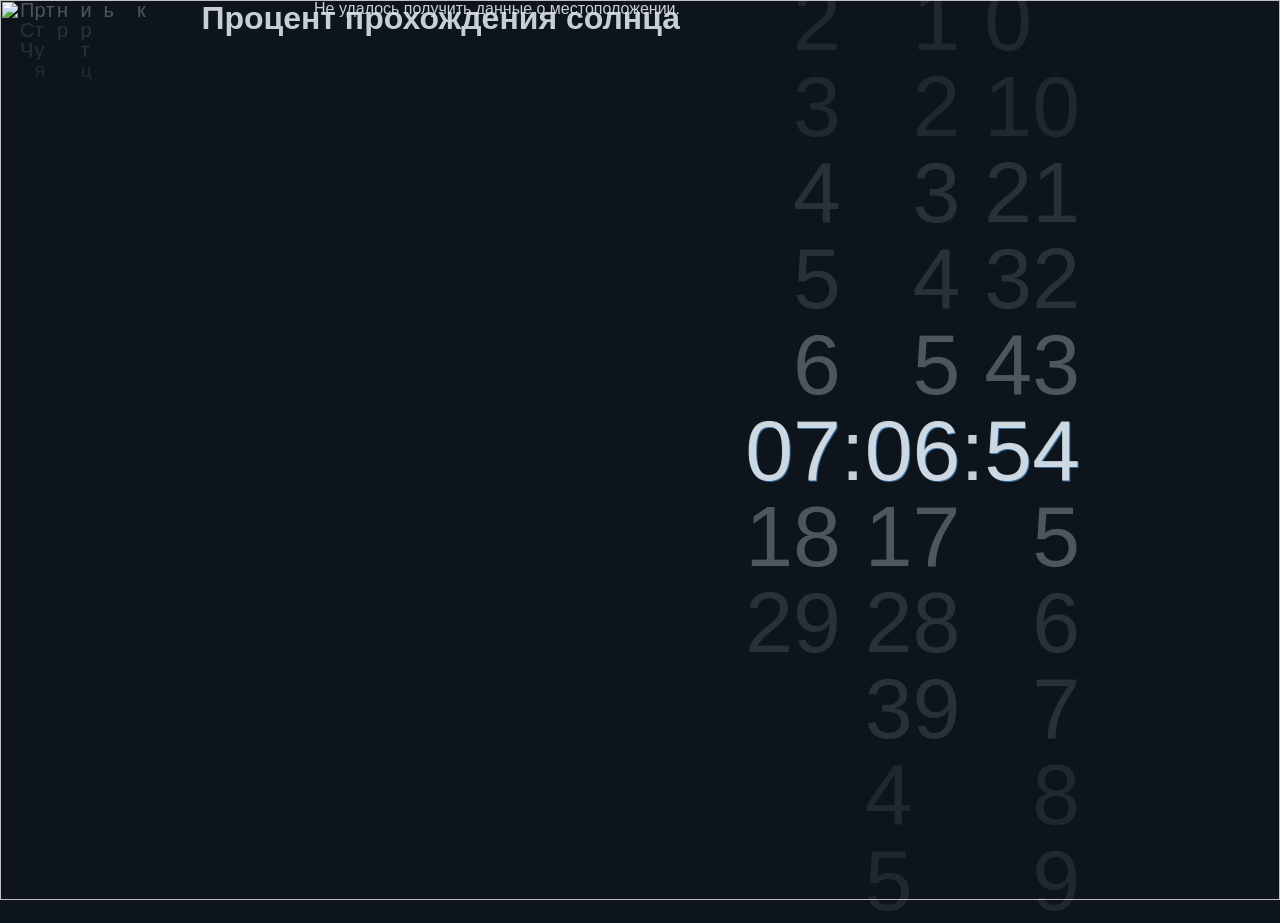
==== index.html @ 3537386c "Init MVP" ====
<!DOCTYPE html>
<html lang="ru">
    <head>
        <meta charset="UTF-8" />
        <meta name="viewport" content="width=device-width, initial-scale=1.0" />
        <title>Зацикленное видео</title>
        <script src="./suncalc.min.js"></script>
        <style id="clock">
            @font-face {
                font-family: 'minecraft';
                src: url('./minecraft.ttf');
            }
            body {
                display: flex;
                justify-content: flex-end;
                padding-right: 20px;
                background-color: hsl(210, 30%, 8%);
                color: hsla(210, 20%, 90%, 0.89);
                font-family: 'minecraft', sans-serif;
                font-weight: 100;
            }
            #container {
                position: absolute;
                right: 200px;
                overflow: visible;
            }

            .column,
            .colon {
                height: fit-content;
                display: inline-block;
                vertical-align: top;
                font-size: 86px;
                line-height: 86px;
                z-index: 20;
                position: relative;
            }

            .column {
                user-select: none;
                transition: transform 300ms;
            }

            .colon {
                transition: transform 300ms;
                transform: translateY(calc(50vh - 43px));
            }

            .colon:after {
                content: ':';
            }

            .num {
                transition: opacity 500ms, text-shadow 100ms;
                opacity: 0.025;
            }

            .num.visible {
                opacity: 1;
                text-shadow: 1px 1px 0px hsl(210, 50%, 40%);
            }

            .num.close {
                opacity: 0.35;
            }

            .num.far {
                opacity: 0.15;
            }

            .num.distant {
                opacity: 0.1;
            }

            #dayContainer {
                position: absolute;
                left: 20px;
                top: -460px;
                overflow: visible;
            }

            .dayColumn {
                height: fit-content;
                display: inline-block;
                vertical-align: top;
                font-size: 20px;
                line-height: 20px;
                z-index: 20;
                position: relative;
                user-select: none;
                transition: transform 1500ms;
            }

            .dayLetter {
                transition: opacity 1500ms, text-shadow 300ms;
                opacity: 0.025;
            }

            .dayLetter.visible {
                opacity: 1;
                text-shadow: 1px 1px 0px hsl(210, 50%, 40%);
            }

            .dayLetter.close {
                opacity: 0.35;
            }

            .dayLetter.far {
                opacity: 0.15;
            }

            .dayLetter.distant {
                opacity: 0.1;
            }
        </style>
        <style>
            * {
                margin: 0;
                padding: 0;
                overflow: hidden;
            }
            html,
            body {
                padding-right: 300px;
                height: 100%;
                overflow: hidden;
            }
            img {
                position: absolute;
                top: 50%;
                left: 50%;
                transform: translate(-50%, -50%);
                width: 100vw;
                height: 100vh;
                object-fit: cover;
            }
            #firstImage {
                z-index: 10;
            }
            #secondImage {
                z-index: 5;
            }
            p {
                display: block;
                position: absolute;
                z-index: 15;
            }
            .hide {
                opacity: 0;
                transition: all 3s;
            }
        </style>
    </head>
    <body>
        <h1 style="position: absolute">Процент прохождения солнца</h1>
        <p id="progress">Загрузка...</p>
        <div id="container"></div>
        <div id="dayContainer"></div>

        <img src="day/0.png" id="firstImage" alt="" />
        <img src="imgs/Unknown-1.jpeg" id="secondImage" alt="" />

        <script>
            const image = document.getElementById('firstImage');
            const secondImage = document.getElementById('secondImage');

            function newImage(src = 'imgs/Unknown-1.jpeg') {
                secondImage.src = src;
                setTimeout(() => {
                    image.classList.add('hide');
                    setTimeout(() => {
                        image.classList.remove('hide');
                        image.src = src;
                    }, 3000);
                }, 2000);
            }
        </script>

        <script id="часики">
            let size = 86;
            let classList = ['visible', 'close', 'far', 'far', 'distant', 'distant'];
            let use24HourClock = true;
            const container = document.getElementById('container');

            function createClock() {
                for (let j = 0; j < 6; j++) {
                    let column = document.createElement('div');
                    column.classList.add('column');

                    let limit = j === 0 ? 3 : 10 - !(j % 2) * 4;
                    for (let i = 0; i < limit; i++) {
                        let num = document.createElement('div');
                        num.classList.add('num');
                        num.textContent = i;
                        column.appendChild(num);
                    }
                    container.appendChild(column);

                    if (j % 2 === 1 && j < 5) {
                        let colon = document.createElement('div');
                        colon.classList.add('colon');
                        container.appendChild(colon);
                    }
                }
            }

            function padClock(p, n) {
                return p + ('0' + n).slice(-2);
            }

            function getClock() {
                let d = new Date();
                return [use24HourClock ? d.getHours() : d.getHours() % 12 || 12, d.getMinutes(), d.getSeconds()].reduce(padClock, '');
            }

            function getClass(n, i2) {
                return classList.find((_, classIndex) => Math.abs(n - i2) === classIndex) || '';
            }

            function updateClock() {
                let columns = Array.from(document.getElementsByClassName('column'));
                let c = getClock();

                columns.forEach((ele, i) => {
                    let n = +c[i];
                    let offset = -n * size;
                    ele.style.transform = `translateY(calc(50vh + ${offset}px - ${size / 2}px))`;

                    Array.from(ele.children).forEach((ele2, i2) => {
                        ele2.className = 'num ' + getClass(n, i2);
                    });
                });
            }

            createClock();
            setInterval(updateClock, 200 + Math.E * 10);
        </script>

        <script id="деньНедели">
            let daySize = 20;
            let dayClassList = ['visible', 'close', 'far', 'far', 'distant', 'distant'];
            const dayContainer = document.getElementById('dayContainer');

            const daysOfWeek = ['Понедельник', 'Вторник', 'Среда', 'Четверг', 'Пятница', 'Суббота', 'Воскресенье'];
            const maxLength = Math.max(...daysOfWeek.map((d) => d.length));

            const positionMap = {};
            for (let pos = 0; pos < maxLength; pos++) {
                positionMap[pos] = new Set();
                daysOfWeek.forEach((day) => {
                    if (pos < day.length) {
                        positionMap[pos].add(day[pos]);
                    }
                });
            }

            function createDayClock() {
                for (let pos = 0; pos < maxLength; pos++) {
                    let column = document.createElement('div');
                    column.classList.add('dayColumn');
                    column.dataset.position = pos;

                    let letters = Array.from(positionMap[pos]).sort();
                    letters.forEach((letter) => {
                        let letterDiv = document.createElement('div');
                        letterDiv.classList.add('dayLetter');
                        letterDiv.textContent = letter;
                        letterDiv.dataset.letter = letter;
                        column.appendChild(letterDiv);
                    });

                    dayContainer.appendChild(column);
                }
            }

            function getCurrentDay() {
                let d = new Date();
                let dayIndex = d.getDay();
                dayIndex = dayIndex === 0 ? 6 : dayIndex - 1;
                return daysOfWeek[dayIndex];
            }

            function getDayClass(letter, targetLetter, index, targetIndex) {
                if (letter === targetLetter && index === targetIndex) {
                    return dayClassList[0];
                }
                let distance = Math.abs(index - targetIndex);
                return dayClassList[distance] || '';
            }

            function updateDayClock() {
                let columns = Array.from(document.getElementsByClassName('dayColumn'));
                let currentDay = getCurrentDay();

                columns.forEach((column, pos) => {
                    if (pos >= currentDay.length) {
                        column.style.transform = `translateY(calc(50vh - ${daySize / 2}px))`;
                        Array.from(column.children).forEach((letterDiv) => {
                            letterDiv.className = 'dayLetter';
                        });
                        return;
                    }

                    let targetLetter = currentDay[pos];
                    let letters = Array.from(column.children);
                    let targetIndex = letters.findIndex((l) => l.dataset.letter === targetLetter);

                    if (targetIndex === -1) return;

                    let offset = -targetIndex * daySize;
                    column.style.transform = `translateY(calc(50vh + ${offset}px - ${daySize / 2}px))`;

                    letters.forEach((letterDiv, index) => {
                        letterDiv.className = 'dayLetter ' + getDayClass(letterDiv.dataset.letter, targetLetter, index, targetIndex);
                    });
                });
            }

            let lastDay = null;

            function checkAndUpdateDay() {
                let currentDay = getCurrentDay();
                if (currentDay !== lastDay) {
                    lastDay = currentDay;
                    updateDayClock();
                }
            }

            createDayClock();
            updateDayClock();
            lastDay = getCurrentDay();
            setInterval(checkAndUpdateDay, 1000);
        </script>

        <script>
            async function sunProgress() {
                const latitude = 55.7558,
                    longitude = 37.6173;

                const now = new Date();
                const times = SunCalc.getTimes(now, latitude, longitude);

                console.log(times);

                let start, end, time;

                if (now > times.sunrise && now < times.sunset) {
                    // Время после восхода и до заката: берём восход и закат текущего дня
                    start = times.sunrise;
                    end = times.sunset;
                    console.log('Время после восхода и до заката');
                    time = true;
                } else if (now > times.sunset) {
                    // Время после заката: берём закат и завтрашний рассвет
                    const nextDay = new Date(now);
                    nextDay.setDate(now.getDate() + 1); // Устанавливаем на следующий день
                    const nextSunrise = SunCalc.getTimes(nextDay, latitude, longitude).sunrise;
                    start = times.sunset;
                    end = nextSunrise;
                    console.log('Время после заката');
                    time = false;
                } else if (now < times.sunrise) {
                    // Время до восхода: берём вчерашний закат и сегодняшний восход
                    const previousDay = new Date(now);
                    previousDay.setDate(now.getDate() - 1); // Устанавливаем на предыдущий день
                    const previousSunset = SunCalc.getTimes(previousDay, latitude, longitude).sunset;
                    start = previousSunset;
                    end = times.sunrise;
                    console.log('Время до восхода');
                    time = false;
                }

                return [Math.min(100, Math.max(0, ((now - start) / (end - start)) * 100)), time];
            }

            var images = {
                night: new Array(38).fill(undefined).map((_, i, array) => ({
                    src: `night/${i}.png`,
                    index: i,
                    percentage: ((i + 1) / array.length) * 100,
                })),
                day: new Array(56).fill(undefined).map((_, i, array) => ({
                    src: `day/${i}.png`,
                    index: i,
                    percentage: ((i + 1) / array.length) * 100,
                })),
                current: null,
                currentIsDay: null,
            };

            function getNewLast(isDay, percent) {
                let i = 0;

                while (images[isDay ? 'day' : 'night'][i].percentage < percent) i++;

                return images[isDay ? 'day' : 'night'][i];
            }

            console.log(images);

            async function updateProgress() {
                try {
                    const [percent, isDay] = await sunProgress();
                    progress.innerText = percent;
                    if (percent > images.current?.percentage || images.currentIsDay !== isDay) {
                        if (images.currentIsDay !== isDay) {
                            images.currentIsDay = isDay;
                            const last = getNewLast(isDay, percent);
                            newImage(last.src);
                            images.current = last;
                            return;
                        } else {
                            const last = images[isDay ? 'day' : 'night'][images.current.index + 1];
                            newImage(last.src);
                            images.current = last;
                        }
                    }
                } catch (error) {
                    alert(error.stack);
                    document.getElementById('progress').innerText = 'Не удалось получить данные о местоположении.';
                }
            }
            updateProgress();
            setInterval(() => {
                updateProgress();
            }, 4000);
        </script>
    </body>
</html>
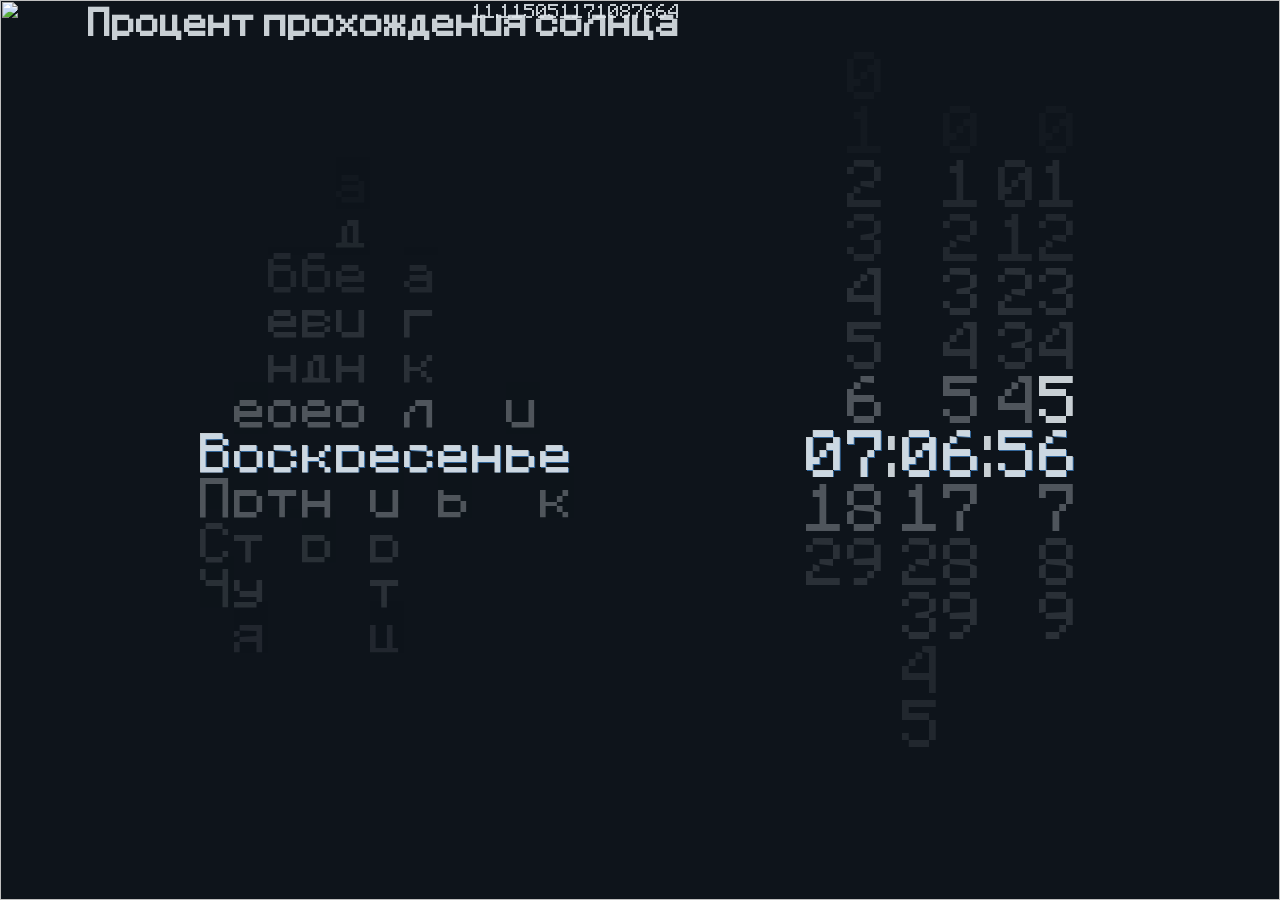
==== commit 78dec0fb: "Minor fixes. Adding jpeg" ====
--- a/index.html
+++ b/index.html
@@ -1,429 +1,469 @@
 <!DOCTYPE html>
 <html lang="ru">
-    <head>
-        <meta charset="UTF-8" />
-        <meta name="viewport" content="width=device-width, initial-scale=1.0" />
-        <title>Зацикленное видео</title>
-        <script src="./suncalc.min.js"></script>
-        <style id="clock">
-            @font-face {
-                font-family: 'minecraft';
-                src: url('./minecraft.ttf');
-            }
-            body {
-                display: flex;
-                justify-content: flex-end;
-                padding-right: 20px;
-                background-color: hsl(210, 30%, 8%);
-                color: hsla(210, 20%, 90%, 0.89);
-                font-family: 'minecraft', sans-serif;
-                font-weight: 100;
-            }
-            #container {
-                position: absolute;
-                right: 200px;
-                overflow: visible;
-            }
-
-            .column,
-            .colon {
-                height: fit-content;
-                display: inline-block;
-                vertical-align: top;
-                font-size: 86px;
-                line-height: 86px;
-                z-index: 20;
-                position: relative;
-            }
-
-            .column {
-                user-select: none;
-                transition: transform 300ms;
-            }
-
-            .colon {
-                transition: transform 300ms;
-                transform: translateY(calc(50vh - 43px));
-            }
-
-            .colon:after {
-                content: ':';
-            }
-
-            .num {
-                transition: opacity 500ms, text-shadow 100ms;
-                opacity: 0.025;
-            }
-
-            .num.visible {
-                opacity: 1;
-                text-shadow: 1px 1px 0px hsl(210, 50%, 40%);
-            }
-
-            .num.close {
-                opacity: 0.35;
-            }
-
-            .num.far {
-                opacity: 0.15;
-            }
-
-            .num.distant {
-                opacity: 0.1;
-            }
-
-            #dayContainer {
-                position: absolute;
-                left: 20px;
-                top: -460px;
-                overflow: visible;
-            }
-
-            .dayColumn {
-                height: fit-content;
-                display: inline-block;
-                vertical-align: top;
-                font-size: 20px;
-                line-height: 20px;
-                z-index: 20;
-                position: relative;
-                user-select: none;
-                transition: transform 1500ms;
-            }
-
-            .dayLetter {
-                transition: opacity 1500ms, text-shadow 300ms;
-                opacity: 0.025;
-            }
-
-            .dayLetter.visible {
-                opacity: 1;
-                text-shadow: 1px 1px 0px hsl(210, 50%, 40%);
-            }
-
-            .dayLetter.close {
-                opacity: 0.35;
-            }
-
-            .dayLetter.far {
-                opacity: 0.15;
-            }
-
-            .dayLetter.distant {
-                opacity: 0.1;
-            }
-        </style>
-        <style>
-            * {
-                margin: 0;
-                padding: 0;
-                overflow: hidden;
-            }
-            html,
-            body {
-                padding-right: 300px;
-                height: 100%;
-                overflow: hidden;
-            }
-            img {
-                position: absolute;
-                top: 50%;
-                left: 50%;
-                transform: translate(-50%, -50%);
-                width: 100vw;
-                height: 100vh;
-                object-fit: cover;
-            }
-            #firstImage {
-                z-index: 10;
-            }
-            #secondImage {
-                z-index: 5;
-            }
-            p {
-                display: block;
-                position: absolute;
-                z-index: 15;
-            }
-            .hide {
-                opacity: 0;
-                transition: all 3s;
-            }
-        </style>
-    </head>
-    <body>
-        <h1 style="position: absolute">Процент прохождения солнца</h1>
-        <p id="progress">Загрузка...</p>
-        <div id="container"></div>
-        <div id="dayContainer"></div>
-
-        <img src="day/0.png" id="firstImage" alt="" />
-        <img src="imgs/Unknown-1.jpeg" id="secondImage" alt="" />
-
-        <script>
-            const image = document.getElementById('firstImage');
-            const secondImage = document.getElementById('secondImage');
-
-            function newImage(src = 'imgs/Unknown-1.jpeg') {
-                secondImage.src = src;
+
+<head>
+    <meta charset="UTF-8" />
+    <meta name="viewport" content="width=device-width, initial-scale=1.0" />
+    <title>Зацикленное видео</title>
+    <script src="./suncalc.min.js"></script>
+    <script src="./config.js"></script>
+
+    <style id="clock">
+        @font-face {
+            font-family: 'minecraft';
+            src: url('./minecraft1_1.ttf');
+        }
+
+        body {
+            display: flex;
+            justify-content: flex-end;
+            padding-right: 20px;
+            background-color: hsl(210, 30%, 8%);
+            color: hsla(210, 20%, 90%, 0.89);
+            font-family: 'minecraft', sans-serif;
+            font-weight: 100;
+        }
+
+        #container {
+            position: absolute;
+            right: 200px;
+            overflow: visible;
+        }
+
+        .column,
+        .colon {
+            height: fit-content;
+            display: inline-block;
+            vertical-align: top;
+            z-index: 20;
+            position: relative;
+        }
+
+        .column {
+            user-select: none;
+            transition: transform 300ms;
+        }
+
+        .colon {
+            transition: transform 300ms;
+            transform: translateY(calc(50vh - 43px));
+        }
+
+        .colon:after {
+            content: ':';
+        }
+
+        .num {
+            transition: opacity 500ms, text-shadow 100ms;
+            opacity: 0.025;
+        }
+
+        .num.visible {
+            opacity: 1;
+            text-shadow: 1px 1px 0px hsl(210, 50%, 40%);
+        }
+
+        .num.close {
+            opacity: 0.35;
+        }
+
+        .num.far {
+            opacity: 0.15;
+        }
+
+        .num.distant {
+            opacity: 0.1;
+        }
+
+        #dayContainer {
+            position: absolute;
+            left: 200px;
+            top: 0;
+            overflow: visible;
+        }
+
+        .dayColumn {
+            height: fit-content;
+            display: inline-block;
+            vertical-align: top;
+            z-index: 20;
+            position: relative;
+            user-select: none;
+            transition: transform 1500ms;
+        }
+
+        .dayLetter {
+            transition: opacity 1500ms, text-shadow 300ms;
+            opacity: 0.025;
+        }
+
+        .dayLetter.visible {
+            opacity: 1;
+            text-shadow: 1px 1px 0px hsl(210, 50%, 40%);
+        }
+
+        .dayLetter.close {
+            opacity: 0.35;
+        }
+
+        .dayLetter.far {
+            opacity: 0.15;
+        }
+
+        .dayLetter.distant {
+            opacity: 0.1;
+        }
+    </style>
+
+    <style>
+        * {
+            margin: 0;
+            padding: 0;
+            overflow: hidden;
+        }
+
+        #progress {
+            font-size: 16px;
+        }
+
+        html,
+        body {
+            padding-right: 300px;
+            height: 100%;
+            overflow: hidden;
+        }
+
+        img {
+            position: absolute;
+            top: 50%;
+            left: 50%;
+            transform: translate(-50%, -50%);
+            width: 100vw;
+            height: 100vh;
+            object-fit: cover;
+        }
+
+        #firstImage {
+            z-index: 10;
+        }
+
+        #secondImage {
+            z-index: 5;
+        }
+
+        p {
+            display: block;
+            position: absolute;
+            z-index: 15;
+        }
+
+        .hide {
+            opacity: 0;
+            transition: all 3s;
+        }
+    </style>
+</head>
+
+<body>
+    <h1 style="position: absolute">Процент прохождения солнца</h1>
+    <p id="progress">Загрузка...</p>
+    <div id="container"></div>
+    <div id="dayContainer"></div>
+
+    <img src="day/0.png" id="firstImage" alt="" />
+    <img src="" id="secondImage" alt="" />
+
+    <script>
+        const image = document.getElementById('firstImage');
+        const secondImage = document.getElementById('secondImage');
+
+        function newImage(src) {
+            if(!src) return;
+            secondImage.src = src;
+            setTimeout(() => {
+                image.classList.add('hide');
                 setTimeout(() => {
-                    image.classList.add('hide');
-                    setTimeout(() => {
-                        image.classList.remove('hide');
-                        image.src = src;
-                    }, 3000);
-                }, 2000);
-            }
-        </script>
-
-        <script id="часики">
-            let size = 86;
-            let classList = ['visible', 'close', 'far', 'far', 'distant', 'distant'];
-            let use24HourClock = true;
-            const container = document.getElementById('container');
-
-            function createClock() {
-                for (let j = 0; j < 6; j++) {
-                    let column = document.createElement('div');
-                    column.classList.add('column');
-
-                    let limit = j === 0 ? 3 : 10 - !(j % 2) * 4;
-                    for (let i = 0; i < limit; i++) {
-                        let num = document.createElement('div');
-                        num.classList.add('num');
-                        num.textContent = i;
-                        column.appendChild(num);
-                    }
-                    container.appendChild(column);
-
-                    if (j % 2 === 1 && j < 5) {
-                        let colon = document.createElement('div');
-                        colon.classList.add('colon');
-                        container.appendChild(colon);
+                    image.classList.remove('hide');
+                    image.src = src;
+                }, 3000);
+            }, 2000);
+        }
+    </script>
+
+    <script id="часики">
+        let size = vh(scope * 1.2);
+        const container = document.getElementById('container');
+        container.style.fontSize = scope * 1.2 + "vh";
+        container.style.lineHeight = scope * 1.2 + "vh";
+        let classList = ['visible', 'close', 'far', 'far', 'distant', 'distant'];
+        const colons = [];
+        let use24HourClock = true;
+
+        function vh(percent) {
+            return (percent * window.innerHeight) / 100;
+        }
+
+        function createClock() {
+            for (let j = 0; j < 6; j++) {
+                let column = document.createElement('div');
+                column.classList.add('column');
+                let limit = j === 0 ? 3 : 10 - !(j % 2) * 4;
+                for (let i = 0; i < limit; i++) {
+                    let num = document.createElement('div');
+                    num.classList.add('num');
+                    num.textContent = i;
+                    column.appendChild(num);
+                }
+                container.appendChild(column);
+
+                if (j % 2 === 1 && j < 5) {
+                    let colon = document.createElement('div');
+                    colon.classList.add('colon');
+                    colon.style.transform = `translateY(calc(50vh - ${size / 2}px))`;
+                    colon.update = () => colon.style.transform = `translateY(calc(50vh - ${size / 2}px))`;
+                    colons.push(colon);
+                    container.appendChild(colon);
+                }
+            }
+        }
+
+        function padClock(p, n) {
+            return p + ('0' + n).slice(-2);
+        }
+
+        function getClock() {
+            let d = new Date();
+            return [use24HourClock ? d.getHours() : d.getHours() % 12 || 12, d.getMinutes(), d.getSeconds()].reduce(padClock, '');
+        }
+
+        function getClass(n, i2) {
+            return classList.find((_, classIndex) => Math.abs(n - i2) === classIndex) || '';
+        }
+
+        function updateClock() {
+            let columns = Array.from(document.getElementsByClassName('column'));
+            let c = getClock();
+            columns.forEach((ele, i) => {
+                let n = +c[i];
+                let offset = -n * size;
+                ele.style.transform = `translateY(calc(50vh + ${offset}px - ${size / 2}px))`;
+                Array.from(ele.children).forEach((ele2, i2) => {
+                    ele2.className = 'num ' + getClass(n, i2);
+                });
+            });
+        }
+
+        createClock();
+        updateClock()
+        setInterval(updateClock, 200 + Math.E * 10);
+    </script>
+
+    <script id="деньНедели">
+        let daySize = vh(scope);
+        let dayClassList = ['visible', 'close', 'far', 'far', 'distant', 'distant'];
+        const dayContainer = document.getElementById('dayContainer');
+        dayContainer.style.fontSize = scope + "vh";
+        dayContainer.style.lineHeight = scope + "vh";
+
+        const daysOfWeek = ['Понедельник', 'Вторник', 'Среда', 'Четверг', 'Пятница', 'Суббота', 'Воскресенье'];
+        const maxLength = Math.max(...daysOfWeek.map((d) => d.length));
+
+        const positionMap = {};
+        for (let pos = 0; pos < maxLength; pos++) {
+            positionMap[pos] = new Set();
+            daysOfWeek.forEach((day) => {
+                if (pos < day.length) {
+                    positionMap[pos].add(day[pos]);
+                }
+            });
+        }
+
+        function createDayClock() {
+            for (let pos = 0; pos < maxLength; pos++) {
+                let column = document.createElement('div');
+                column.classList.add('dayColumn');
+                column.dataset.position = pos;
+
+                let letters = Array.from(positionMap[pos]).sort();
+                letters.forEach((letter) => {
+                    let letterDiv = document.createElement('div');
+                    letterDiv.classList.add('dayLetter');
+                    letterDiv.textContent = letter;
+                    letterDiv.dataset.letter = letter;
+                    column.appendChild(letterDiv);
+                });
+
+                dayContainer.appendChild(column);
+            }
+        }
+
+        function getCurrentDay() {
+            let d = new Date();
+            let dayIndex = d.getDay();
+            dayIndex = dayIndex === 0 ? 6 : dayIndex - 1;
+            return daysOfWeek[dayIndex];
+        }
+
+        function getDayClass(letter, targetLetter, index, targetIndex) {
+            if (letter === targetLetter && index === targetIndex) {
+                return dayClassList[0];
+            }
+            let distance = Math.abs(index - targetIndex);
+            return dayClassList[distance] || '';
+        }
+
+        function updateDayClock() {
+            let columns = Array.from(document.getElementsByClassName('dayColumn'));
+            let currentDay = getCurrentDay();
+
+            columns.forEach((column, pos) => {
+                if (pos >= currentDay.length) {
+                    column.style.transform = `translateY(calc(50vh - ${daySize / 2}px))`;
+                    Array.from(column.children).forEach((letterDiv) => {
+                        letterDiv.className = 'dayLetter';
+                    });
+                    return;
+                }
+
+                let targetLetter = currentDay[pos];
+                let letters = Array.from(column.children);
+                let targetIndex = letters.findIndex((l) => l.dataset.letter === targetLetter);
+                if (targetIndex === -1) return;
+
+                let offset = -targetIndex * daySize;
+                column.style.transform = `translateY(calc(50vh + ${offset}px - ${daySize / 2}px))`;
+
+                letters.forEach((letterDiv, index) => {
+                    letterDiv.className = 'dayLetter ' + getDayClass(letterDiv.dataset.letter, targetLetter, index, targetIndex);
+                });
+            });
+        }
+
+        let lastDay = null;
+
+        window.onresize = () => {
+            size = vh(scope)
+            daySize = vh(scope);
+            colons.forEach(el => el.update());
+            updateDayClock();
+        }
+
+        function checkAndUpdateDay() {
+            let currentDay = getCurrentDay();
+            if (currentDay !== lastDay) {
+                lastDay = currentDay;
+                updateDayClock();
+            }
+        }
+
+        createDayClock();
+        updateDayClock();
+        lastDay = getCurrentDay();
+        setInterval(checkAndUpdateDay, 1000);
+    </script>
+
+    <script>
+        async function sunProgress() {
+            const now = new Date();
+            const times = SunCalc.getTimes(now, latitude, longitude);
+
+            console.log(times);
+
+            let start, end, time;
+
+            if (now > times.sunrise && now < times.sunset) {
+                start = times.sunrise;
+                end = times.sunset;
+                console.log('Время после восхода и до заката');
+                time = true;
+            } else if (now > times.sunset) {
+                const nextDay = new Date(now);
+                nextDay.setDate(now.getDate() + 1);
+                const nextSunrise = SunCalc.getTimes(nextDay, latitude, longitude).sunrise;
+                start = times.sunset;
+                end = nextSunrise;
+                console.log('Время после заката');
+                time = false;
+            } else if (now < times.sunrise) {
+                const previousDay = new Date(now);
+                previousDay.setDate(now.getDate() - 1);
+                const previousSunset = SunCalc.getTimes(previousDay, latitude, longitude).sunset;
+                start = previousSunset;
+                end = times.sunrise;
+                console.log('Время до восхода');
+                time = false;
+            }
+
+            return [Math.min(100, Math.max(0, ((now - start) / (end - start)) * 100)), time];
+        }
+
+        var images = {
+            night: new Array(38).fill(undefined).map((_, i, array) => ({
+                src: `night/${i}.png`,
+                index: i,
+                percentage: ((i + 1) / array.length) * 100,
+            })),
+            day: new Array(56).fill(undefined).map((_, i, array) => ({
+                src: `day/${i}.png`,
+                index: i,
+                percentage: ((i + 1) / array.length) * 100,
+            })),
+            current: null,
+            currentIsDay: null,
+        };
+
+        function getNewLast(isDay, percent) {
+            let i = 0;
+            while (images[isDay ? 'day' : 'night'][i].percentage < percent) i++;
+            return images[isDay ? 'day' : 'night'][i];
+        }
+
+        async function initializeImage() {
+            try {
+                const [percent, isDay] = await sunProgress();
+                
+                const initImage = getNewLast(isDay, percent);
+
+                images.current = initImage;
+                images.currentIsDay = isDay;
+
+                image.src = initImage.src;
+                
+            } catch (error) {
+                console.error("Ошибка при инициализации изображения:", error);
+                document.getElementById('progress').innerText = 'Не удалось получить данные о местоположении.';
+            }
+        }
+
+        async function updateProgress() {
+            try {
+                const [percent, isDay] = await sunProgress();
+                progress.innerText = percent;
+                if (percent > images.current?.percentage || images.currentIsDay !== isDay) {
+                    if (images.currentIsDay !== isDay) {
+                        images.currentIsDay = isDay;
+                        const last = getNewLast(isDay, percent);
+                        newImage(last.src);
+                        images.current = last;
+                        return;
+                    } else {
+                        const last = images[isDay ? 'day' : 'night'][images.current.index + 1];
+                        newImage(last.src);
+                        images.current = last;
                     }
                 }
-            }
-
-            function padClock(p, n) {
-                return p + ('0' + n).slice(-2);
-            }
-
-            function getClock() {
-                let d = new Date();
-                return [use24HourClock ? d.getHours() : d.getHours() % 12 || 12, d.getMinutes(), d.getSeconds()].reduce(padClock, '');
-            }
-
-            function getClass(n, i2) {
-                return classList.find((_, classIndex) => Math.abs(n - i2) === classIndex) || '';
-            }
-
-            function updateClock() {
-                let columns = Array.from(document.getElementsByClassName('column'));
-                let c = getClock();
-
-                columns.forEach((ele, i) => {
-                    let n = +c[i];
-                    let offset = -n * size;
-                    ele.style.transform = `translateY(calc(50vh + ${offset}px - ${size / 2}px))`;
-
-                    Array.from(ele.children).forEach((ele2, i2) => {
-                        ele2.className = 'num ' + getClass(n, i2);
-                    });
-                });
-            }
-
-            createClock();
-            setInterval(updateClock, 200 + Math.E * 10);
-        </script>
-
-        <script id="деньНедели">
-            let daySize = 20;
-            let dayClassList = ['visible', 'close', 'far', 'far', 'distant', 'distant'];
-            const dayContainer = document.getElementById('dayContainer');
-
-            const daysOfWeek = ['Понедельник', 'Вторник', 'Среда', 'Четверг', 'Пятница', 'Суббота', 'Воскресенье'];
-            const maxLength = Math.max(...daysOfWeek.map((d) => d.length));
-
-            const positionMap = {};
-            for (let pos = 0; pos < maxLength; pos++) {
-                positionMap[pos] = new Set();
-                daysOfWeek.forEach((day) => {
-                    if (pos < day.length) {
-                        positionMap[pos].add(day[pos]);
-                    }
-                });
-            }
-
-            function createDayClock() {
-                for (let pos = 0; pos < maxLength; pos++) {
-                    let column = document.createElement('div');
-                    column.classList.add('dayColumn');
-                    column.dataset.position = pos;
-
-                    let letters = Array.from(positionMap[pos]).sort();
-                    letters.forEach((letter) => {
-                        let letterDiv = document.createElement('div');
-                        letterDiv.classList.add('dayLetter');
-                        letterDiv.textContent = letter;
-                        letterDiv.dataset.letter = letter;
-                        column.appendChild(letterDiv);
-                    });
-
-                    dayContainer.appendChild(column);
-                }
-            }
-
-            function getCurrentDay() {
-                let d = new Date();
-                let dayIndex = d.getDay();
-                dayIndex = dayIndex === 0 ? 6 : dayIndex - 1;
-                return daysOfWeek[dayIndex];
-            }
-
-            function getDayClass(letter, targetLetter, index, targetIndex) {
-                if (letter === targetLetter && index === targetIndex) {
-                    return dayClassList[0];
-                }
-                let distance = Math.abs(index - targetIndex);
-                return dayClassList[distance] || '';
-            }
-
-            function updateDayClock() {
-                let columns = Array.from(document.getElementsByClassName('dayColumn'));
-                let currentDay = getCurrentDay();
-
-                columns.forEach((column, pos) => {
-                    if (pos >= currentDay.length) {
-                        column.style.transform = `translateY(calc(50vh - ${daySize / 2}px))`;
-                        Array.from(column.children).forEach((letterDiv) => {
-                            letterDiv.className = 'dayLetter';
-                        });
-                        return;
-                    }
-
-                    let targetLetter = currentDay[pos];
-                    let letters = Array.from(column.children);
-                    let targetIndex = letters.findIndex((l) => l.dataset.letter === targetLetter);
-
-                    if (targetIndex === -1) return;
-
-                    let offset = -targetIndex * daySize;
-                    column.style.transform = `translateY(calc(50vh + ${offset}px - ${daySize / 2}px))`;
-
-                    letters.forEach((letterDiv, index) => {
-                        letterDiv.className = 'dayLetter ' + getDayClass(letterDiv.dataset.letter, targetLetter, index, targetIndex);
-                    });
-                });
-            }
-
-            let lastDay = null;
-
-            function checkAndUpdateDay() {
-                let currentDay = getCurrentDay();
-                if (currentDay !== lastDay) {
-                    lastDay = currentDay;
-                    updateDayClock();
-                }
-            }
-
-            createDayClock();
-            updateDayClock();
-            lastDay = getCurrentDay();
-            setInterval(checkAndUpdateDay, 1000);
-        </script>
-
-        <script>
-            async function sunProgress() {
-                const latitude = 55.7558,
-                    longitude = 37.6173;
-
-                const now = new Date();
-                const times = SunCalc.getTimes(now, latitude, longitude);
-
-                console.log(times);
-
-                let start, end, time;
-
-                if (now > times.sunrise && now < times.sunset) {
-                    // Время после восхода и до заката: берём восход и закат текущего дня
-                    start = times.sunrise;
-                    end = times.sunset;
-                    console.log('Время после восхода и до заката');
-                    time = true;
-                } else if (now > times.sunset) {
-                    // Время после заката: берём закат и завтрашний рассвет
-                    const nextDay = new Date(now);
-                    nextDay.setDate(now.getDate() + 1); // Устанавливаем на следующий день
-                    const nextSunrise = SunCalc.getTimes(nextDay, latitude, longitude).sunrise;
-                    start = times.sunset;
-                    end = nextSunrise;
-                    console.log('Время после заката');
-                    time = false;
-                } else if (now < times.sunrise) {
-                    // Время до восхода: берём вчерашний закат и сегодняшний восход
-                    const previousDay = new Date(now);
-                    previousDay.setDate(now.getDate() - 1); // Устанавливаем на предыдущий день
-                    const previousSunset = SunCalc.getTimes(previousDay, latitude, longitude).sunset;
-                    start = previousSunset;
-                    end = times.sunrise;
-                    console.log('Время до восхода');
-                    time = false;
-                }
-
-                return [Math.min(100, Math.max(0, ((now - start) / (end - start)) * 100)), time];
-            }
-
-            var images = {
-                night: new Array(38).fill(undefined).map((_, i, array) => ({
-                    src: `night/${i}.png`,
-                    index: i,
-                    percentage: ((i + 1) / array.length) * 100,
-                })),
-                day: new Array(56).fill(undefined).map((_, i, array) => ({
-                    src: `day/${i}.png`,
-                    index: i,
-                    percentage: ((i + 1) / array.length) * 100,
-                })),
-                current: null,
-                currentIsDay: null,
-            };
-
-            function getNewLast(isDay, percent) {
-                let i = 0;
-
-                while (images[isDay ? 'day' : 'night'][i].percentage < percent) i++;
-
-                return images[isDay ? 'day' : 'night'][i];
-            }
-
-            console.log(images);
-
-            async function updateProgress() {
-                try {
-                    const [percent, isDay] = await sunProgress();
-                    progress.innerText = percent;
-                    if (percent > images.current?.percentage || images.currentIsDay !== isDay) {
-                        if (images.currentIsDay !== isDay) {
-                            images.currentIsDay = isDay;
-                            const last = getNewLast(isDay, percent);
-                            newImage(last.src);
-                            images.current = last;
-                            return;
-                        } else {
-                            const last = images[isDay ? 'day' : 'night'][images.current.index + 1];
-                            newImage(last.src);
-                            images.current = last;
-                        }
-                    }
-                } catch (error) {
-                    alert(error.stack);
-                    document.getElementById('progress').innerText = 'Не удалось получить данные о местоположении.';
-                }
-            }
+            } catch (error) {
+                alert(error.stack);
+                document.getElementById('progress').innerText = 'Не удалось получить данные о местоположении.';
+            }
+        }
+        initializeImage().then(()=>{
             updateProgress();
-            setInterval(() => {
-                updateProgress();
-            }, 4000);
-        </script>
-    </body>
-</html>
+        })
+        setInterval(() => {
+            updateProgress();
+        }, 4000);
+    </script>
+</body>
+
+</html>
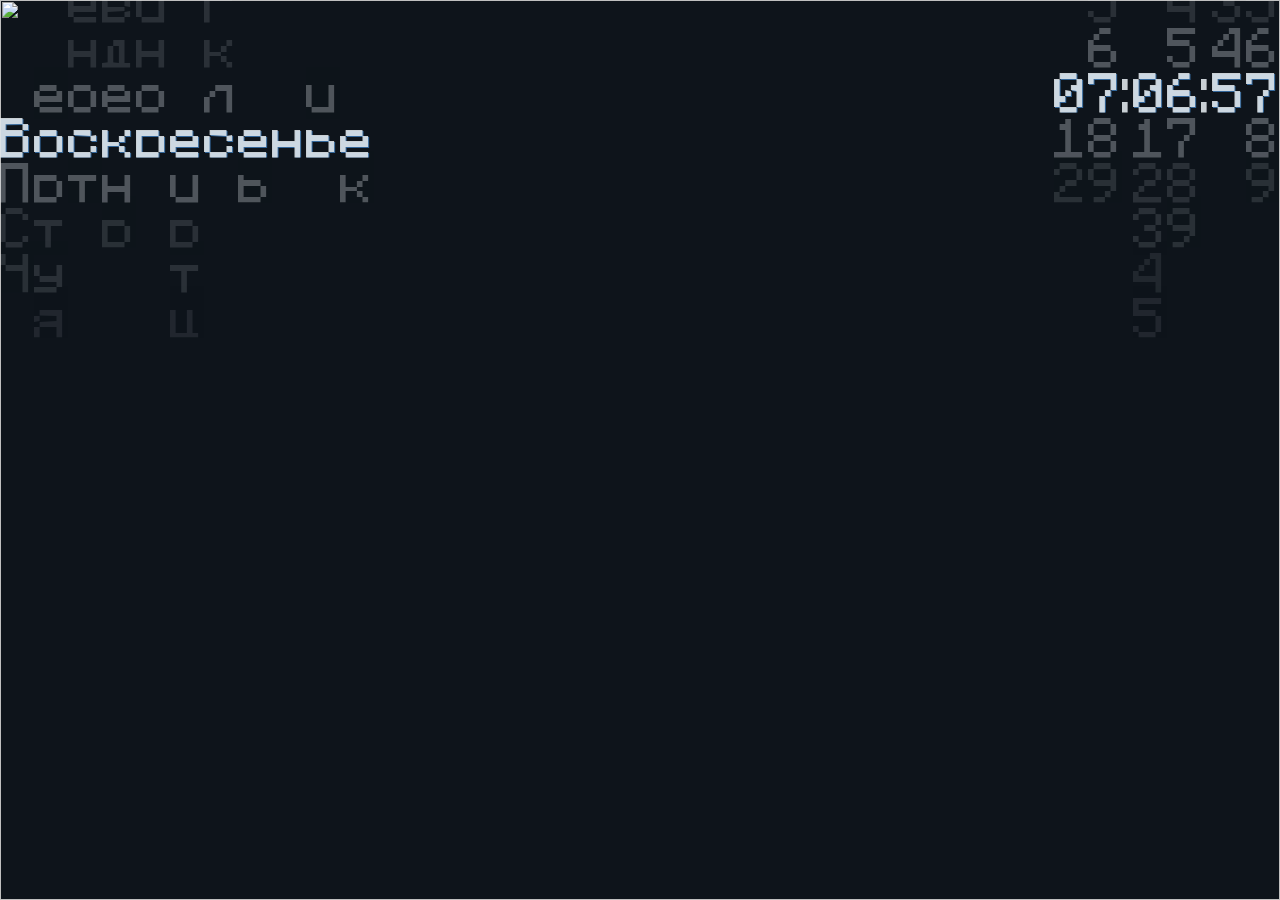
==== commit 7621f933: "fixes" ====
--- a/index.html
+++ b/index.html
@@ -4,466 +4,28 @@
 <head>
     <meta charset="UTF-8" />
     <meta name="viewport" content="width=device-width, initial-scale=1.0" />
-    <title>Зацикленное видео</title>
-    <script src="./suncalc.min.js"></script>
-    <script src="./config.js"></script>
+    <title>Smart Desktop</title>
+    <link rel="stylesheet" href="main.css">
 
-    <style id="clock">
-        @font-face {
-            font-family: 'minecraft';
-            src: url('./minecraft1_1.ttf');
-        }
-
-        body {
-            display: flex;
-            justify-content: flex-end;
-            padding-right: 20px;
-            background-color: hsl(210, 30%, 8%);
-            color: hsla(210, 20%, 90%, 0.89);
-            font-family: 'minecraft', sans-serif;
-            font-weight: 100;
-        }
-
-        #container {
-            position: absolute;
-            right: 200px;
-            overflow: visible;
-        }
-
-        .column,
-        .colon {
-            height: fit-content;
-            display: inline-block;
-            vertical-align: top;
-            z-index: 20;
-            position: relative;
-        }
-
-        .column {
-            user-select: none;
-            transition: transform 300ms;
-        }
-
-        .colon {
-            transition: transform 300ms;
-            transform: translateY(calc(50vh - 43px));
-        }
-
-        .colon:after {
-            content: ':';
-        }
-
-        .num {
-            transition: opacity 500ms, text-shadow 100ms;
-            opacity: 0.025;
-        }
-
-        .num.visible {
-            opacity: 1;
-            text-shadow: 1px 1px 0px hsl(210, 50%, 40%);
-        }
-
-        .num.close {
-            opacity: 0.35;
-        }
-
-        .num.far {
-            opacity: 0.15;
-        }
-
-        .num.distant {
-            opacity: 0.1;
-        }
-
-        #dayContainer {
-            position: absolute;
-            left: 200px;
-            top: 0;
-            overflow: visible;
-        }
-
-        .dayColumn {
-            height: fit-content;
-            display: inline-block;
-            vertical-align: top;
-            z-index: 20;
-            position: relative;
-            user-select: none;
-            transition: transform 1500ms;
-        }
-
-        .dayLetter {
-            transition: opacity 1500ms, text-shadow 300ms;
-            opacity: 0.025;
-        }
-
-        .dayLetter.visible {
-            opacity: 1;
-            text-shadow: 1px 1px 0px hsl(210, 50%, 40%);
-        }
-
-        .dayLetter.close {
-            opacity: 0.35;
-        }
-
-        .dayLetter.far {
-            opacity: 0.15;
-        }
-
-        .dayLetter.distant {
-            opacity: 0.1;
-        }
-    </style>
-
-    <style>
-        * {
-            margin: 0;
-            padding: 0;
-            overflow: hidden;
-        }
-
-        #progress {
-            font-size: 16px;
-        }
-
-        html,
-        body {
-            padding-right: 300px;
-            height: 100%;
-            overflow: hidden;
-        }
-
-        img {
-            position: absolute;
-            top: 50%;
-            left: 50%;
-            transform: translate(-50%, -50%);
-            width: 100vw;
-            height: 100vh;
-            object-fit: cover;
-        }
-
-        #firstImage {
-            z-index: 10;
-        }
-
-        #secondImage {
-            z-index: 5;
-        }
-
-        p {
-            display: block;
-            position: absolute;
-            z-index: 15;
-        }
-
-        .hide {
-            opacity: 0;
-            transition: all 3s;
-        }
-    </style>
 </head>
 
 <body>
-    <h1 style="position: absolute">Процент прохождения солнца</h1>
-    <p id="progress">Загрузка...</p>
-    <div id="container"></div>
+    <div id="clockContainer"></div>
     <div id="dayContainer"></div>
 
-    <img src="day/0.png" id="firstImage" alt="" />
+    <img src="" id="firstImage" alt="" />
     <img src="" id="secondImage" alt="" />
 
-    <script>
-        const image = document.getElementById('firstImage');
-        const secondImage = document.getElementById('secondImage');
-
-        function newImage(src) {
-            if(!src) return;
-            secondImage.src = src;
-            setTimeout(() => {
-                image.classList.add('hide');
-                setTimeout(() => {
-                    image.classList.remove('hide');
-                    image.src = src;
-                }, 3000);
-            }, 2000);
-        }
+    
+    <script src="./suncalc.min.js"></script>
+    
+    <script src="./config.js"></script>
+    <script src="./scripts/image.js"></script>
+    <script src="./scripts/clock.js" />
     </script>
-
-    <script id="часики">
-        let size = vh(scope * 1.2);
-        const container = document.getElementById('container');
-        container.style.fontSize = scope * 1.2 + "vh";
-        container.style.lineHeight = scope * 1.2 + "vh";
-        let classList = ['visible', 'close', 'far', 'far', 'distant', 'distant'];
-        const colons = [];
-        let use24HourClock = true;
-
-        function vh(percent) {
-            return (percent * window.innerHeight) / 100;
-        }
-
-        function createClock() {
-            for (let j = 0; j < 6; j++) {
-                let column = document.createElement('div');
-                column.classList.add('column');
-                let limit = j === 0 ? 3 : 10 - !(j % 2) * 4;
-                for (let i = 0; i < limit; i++) {
-                    let num = document.createElement('div');
-                    num.classList.add('num');
-                    num.textContent = i;
-                    column.appendChild(num);
-                }
-                container.appendChild(column);
-
-                if (j % 2 === 1 && j < 5) {
-                    let colon = document.createElement('div');
-                    colon.classList.add('colon');
-                    colon.style.transform = `translateY(calc(50vh - ${size / 2}px))`;
-                    colon.update = () => colon.style.transform = `translateY(calc(50vh - ${size / 2}px))`;
-                    colons.push(colon);
-                    container.appendChild(colon);
-                }
-            }
-        }
-
-        function padClock(p, n) {
-            return p + ('0' + n).slice(-2);
-        }
-
-        function getClock() {
-            let d = new Date();
-            return [use24HourClock ? d.getHours() : d.getHours() % 12 || 12, d.getMinutes(), d.getSeconds()].reduce(padClock, '');
-        }
-
-        function getClass(n, i2) {
-            return classList.find((_, classIndex) => Math.abs(n - i2) === classIndex) || '';
-        }
-
-        function updateClock() {
-            let columns = Array.from(document.getElementsByClassName('column'));
-            let c = getClock();
-            columns.forEach((ele, i) => {
-                let n = +c[i];
-                let offset = -n * size;
-                ele.style.transform = `translateY(calc(50vh + ${offset}px - ${size / 2}px))`;
-                Array.from(ele.children).forEach((ele2, i2) => {
-                    ele2.className = 'num ' + getClass(n, i2);
-                });
-            });
-        }
-
-        createClock();
-        updateClock()
-        setInterval(updateClock, 200 + Math.E * 10);
-    </script>
-
-    <script id="деньНедели">
-        let daySize = vh(scope);
-        let dayClassList = ['visible', 'close', 'far', 'far', 'distant', 'distant'];
-        const dayContainer = document.getElementById('dayContainer');
-        dayContainer.style.fontSize = scope + "vh";
-        dayContainer.style.lineHeight = scope + "vh";
-
-        const daysOfWeek = ['Понедельник', 'Вторник', 'Среда', 'Четверг', 'Пятница', 'Суббота', 'Воскресенье'];
-        const maxLength = Math.max(...daysOfWeek.map((d) => d.length));
-
-        const positionMap = {};
-        for (let pos = 0; pos < maxLength; pos++) {
-            positionMap[pos] = new Set();
-            daysOfWeek.forEach((day) => {
-                if (pos < day.length) {
-                    positionMap[pos].add(day[pos]);
-                }
-            });
-        }
-
-        function createDayClock() {
-            for (let pos = 0; pos < maxLength; pos++) {
-                let column = document.createElement('div');
-                column.classList.add('dayColumn');
-                column.dataset.position = pos;
-
-                let letters = Array.from(positionMap[pos]).sort();
-                letters.forEach((letter) => {
-                    let letterDiv = document.createElement('div');
-                    letterDiv.classList.add('dayLetter');
-                    letterDiv.textContent = letter;
-                    letterDiv.dataset.letter = letter;
-                    column.appendChild(letterDiv);
-                });
-
-                dayContainer.appendChild(column);
-            }
-        }
-
-        function getCurrentDay() {
-            let d = new Date();
-            let dayIndex = d.getDay();
-            dayIndex = dayIndex === 0 ? 6 : dayIndex - 1;
-            return daysOfWeek[dayIndex];
-        }
-
-        function getDayClass(letter, targetLetter, index, targetIndex) {
-            if (letter === targetLetter && index === targetIndex) {
-                return dayClassList[0];
-            }
-            let distance = Math.abs(index - targetIndex);
-            return dayClassList[distance] || '';
-        }
-
-        function updateDayClock() {
-            let columns = Array.from(document.getElementsByClassName('dayColumn'));
-            let currentDay = getCurrentDay();
-
-            columns.forEach((column, pos) => {
-                if (pos >= currentDay.length) {
-                    column.style.transform = `translateY(calc(50vh - ${daySize / 2}px))`;
-                    Array.from(column.children).forEach((letterDiv) => {
-                        letterDiv.className = 'dayLetter';
-                    });
-                    return;
-                }
-
-                let targetLetter = currentDay[pos];
-                let letters = Array.from(column.children);
-                let targetIndex = letters.findIndex((l) => l.dataset.letter === targetLetter);
-                if (targetIndex === -1) return;
-
-                let offset = -targetIndex * daySize;
-                column.style.transform = `translateY(calc(50vh + ${offset}px - ${daySize / 2}px))`;
-
-                letters.forEach((letterDiv, index) => {
-                    letterDiv.className = 'dayLetter ' + getDayClass(letterDiv.dataset.letter, targetLetter, index, targetIndex);
-                });
-            });
-        }
-
-        let lastDay = null;
-
-        window.onresize = () => {
-            size = vh(scope)
-            daySize = vh(scope);
-            colons.forEach(el => el.update());
-            updateDayClock();
-        }
-
-        function checkAndUpdateDay() {
-            let currentDay = getCurrentDay();
-            if (currentDay !== lastDay) {
-                lastDay = currentDay;
-                updateDayClock();
-            }
-        }
-
-        createDayClock();
-        updateDayClock();
-        lastDay = getCurrentDay();
-        setInterval(checkAndUpdateDay, 1000);
-    </script>
-
-    <script>
-        async function sunProgress() {
-            const now = new Date();
-            const times = SunCalc.getTimes(now, latitude, longitude);
-
-            console.log(times);
-
-            let start, end, time;
-
-            if (now > times.sunrise && now < times.sunset) {
-                start = times.sunrise;
-                end = times.sunset;
-                console.log('Время после восхода и до заката');
-                time = true;
-            } else if (now > times.sunset) {
-                const nextDay = new Date(now);
-                nextDay.setDate(now.getDate() + 1);
-                const nextSunrise = SunCalc.getTimes(nextDay, latitude, longitude).sunrise;
-                start = times.sunset;
-                end = nextSunrise;
-                console.log('Время после заката');
-                time = false;
-            } else if (now < times.sunrise) {
-                const previousDay = new Date(now);
-                previousDay.setDate(now.getDate() - 1);
-                const previousSunset = SunCalc.getTimes(previousDay, latitude, longitude).sunset;
-                start = previousSunset;
-                end = times.sunrise;
-                console.log('Время до восхода');
-                time = false;
-            }
-
-            return [Math.min(100, Math.max(0, ((now - start) / (end - start)) * 100)), time];
-        }
-
-        var images = {
-            night: new Array(38).fill(undefined).map((_, i, array) => ({
-                src: `night/${i}.png`,
-                index: i,
-                percentage: ((i + 1) / array.length) * 100,
-            })),
-            day: new Array(56).fill(undefined).map((_, i, array) => ({
-                src: `day/${i}.png`,
-                index: i,
-                percentage: ((i + 1) / array.length) * 100,
-            })),
-            current: null,
-            currentIsDay: null,
-        };
-
-        function getNewLast(isDay, percent) {
-            let i = 0;
-            while (images[isDay ? 'day' : 'night'][i].percentage < percent) i++;
-            return images[isDay ? 'day' : 'night'][i];
-        }
-
-        async function initializeImage() {
-            try {
-                const [percent, isDay] = await sunProgress();
-                
-                const initImage = getNewLast(isDay, percent);
-
-                images.current = initImage;
-                images.currentIsDay = isDay;
-
-                image.src = initImage.src;
-                
-            } catch (error) {
-                console.error("Ошибка при инициализации изображения:", error);
-                document.getElementById('progress').innerText = 'Не удалось получить данные о местоположении.';
-            }
-        }
-
-        async function updateProgress() {
-            try {
-                const [percent, isDay] = await sunProgress();
-                progress.innerText = percent;
-                if (percent > images.current?.percentage || images.currentIsDay !== isDay) {
-                    if (images.currentIsDay !== isDay) {
-                        images.currentIsDay = isDay;
-                        const last = getNewLast(isDay, percent);
-                        newImage(last.src);
-                        images.current = last;
-                        return;
-                    } else {
-                        const last = images[isDay ? 'day' : 'night'][images.current.index + 1];
-                        newImage(last.src);
-                        images.current = last;
-                    }
-                }
-            } catch (error) {
-                alert(error.stack);
-                document.getElementById('progress').innerText = 'Не удалось получить данные о местоположении.';
-            }
-        }
-        initializeImage().then(()=>{
-            updateProgress();
-        })
-        setInterval(() => {
-            updateProgress();
-        }, 4000);
-    </script>
+    <script src="./scripts/week.js"></script>
+    <script src="./scripts/suncalc.js"></script>
+    <script src="./scripts/main.js"></script>
 </body>
 
 </html>
--- a/main.css
+++ b/main.css
@@ -0,0 +1,147 @@
+@font-face {
+    font-family: 'minecraft';
+    src: url('./minecraft.ttf');
+}
+
+body {
+    display: flex;
+    justify-content: flex-end;
+    padding-right: 20px;
+    background-color: hsl(210, 30%, 8%);
+    color: hsla(210, 20%, 90%, 0.89);
+    font-family: 'minecraft', sans-serif;
+    font-weight: 100;
+}
+
+#clockContainer {
+    position: absolute;
+    overflow: visible;
+}
+
+.column,
+.colon {
+    height: fit-content;
+    display: inline-block;
+    vertical-align: top;
+    z-index: 20;
+    position: relative;
+}
+
+.column {
+    user-select: none;
+    transition: transform 300ms;
+}
+
+.colon {
+    transition: transform 300ms;
+    transform: translateY(calc(50vh - 43px));
+}
+
+.colon:after {
+    content: ':';
+}
+
+.num {
+    transition: opacity 500ms, text-shadow 100ms;
+    opacity: 0.025;
+}
+
+.num.visible {
+    opacity: 1;
+    text-shadow: 1px 1px 0px hsl(210, 50%, 40%);
+}
+
+.num.close {
+    opacity: 0.35;
+}
+
+.num.far {
+    opacity: 0.15;
+}
+
+.num.distant {
+    opacity: 0.1;
+}
+
+#dayContainer {
+    position: absolute;
+    overflow: visible;
+}
+
+.dayColumn {
+    height: fit-content;
+    display: inline-block;
+    vertical-align: top;
+    z-index: 20;
+    position: relative;
+    user-select: none;
+    transition: transform 1500ms;
+}
+
+.dayLetter {
+    transition: opacity 1500ms, text-shadow 300ms;
+    opacity: 0.025;
+}
+
+.dayLetter.visible {
+    opacity: 1;
+    text-shadow: 1px 1px 0px hsl(210, 50%, 40%);
+}
+
+.dayLetter.close {
+    opacity: 0.35;
+}
+
+.dayLetter.far {
+    opacity: 0.15;
+}
+
+.dayLetter.distant {
+    opacity: 0.1;
+}
+
+* {
+    margin: 0;
+    padding: 0;
+    overflow: hidden;
+}
+
+#progress {
+    font-size: 16px;
+}
+
+html,
+body {
+    padding-right: 300px;
+    height: 100%;
+    overflow: hidden;
+}
+
+img {
+    position: absolute;
+    top: 50%;
+    left: 50%;
+    transform: translate(-50%, -50%);
+    width: 100vw;
+    height: 100vh;
+    object-fit: cover;
+}
+
+#firstImage {
+    z-index: 10;
+}
+
+#secondImage {
+    z-index: 5;
+}
+
+p {
+    display: block;
+    position: absolute;
+    z-index: 15;
+}
+
+.hide {
+    opacity: 0;
+    transition: all 3s;
+}
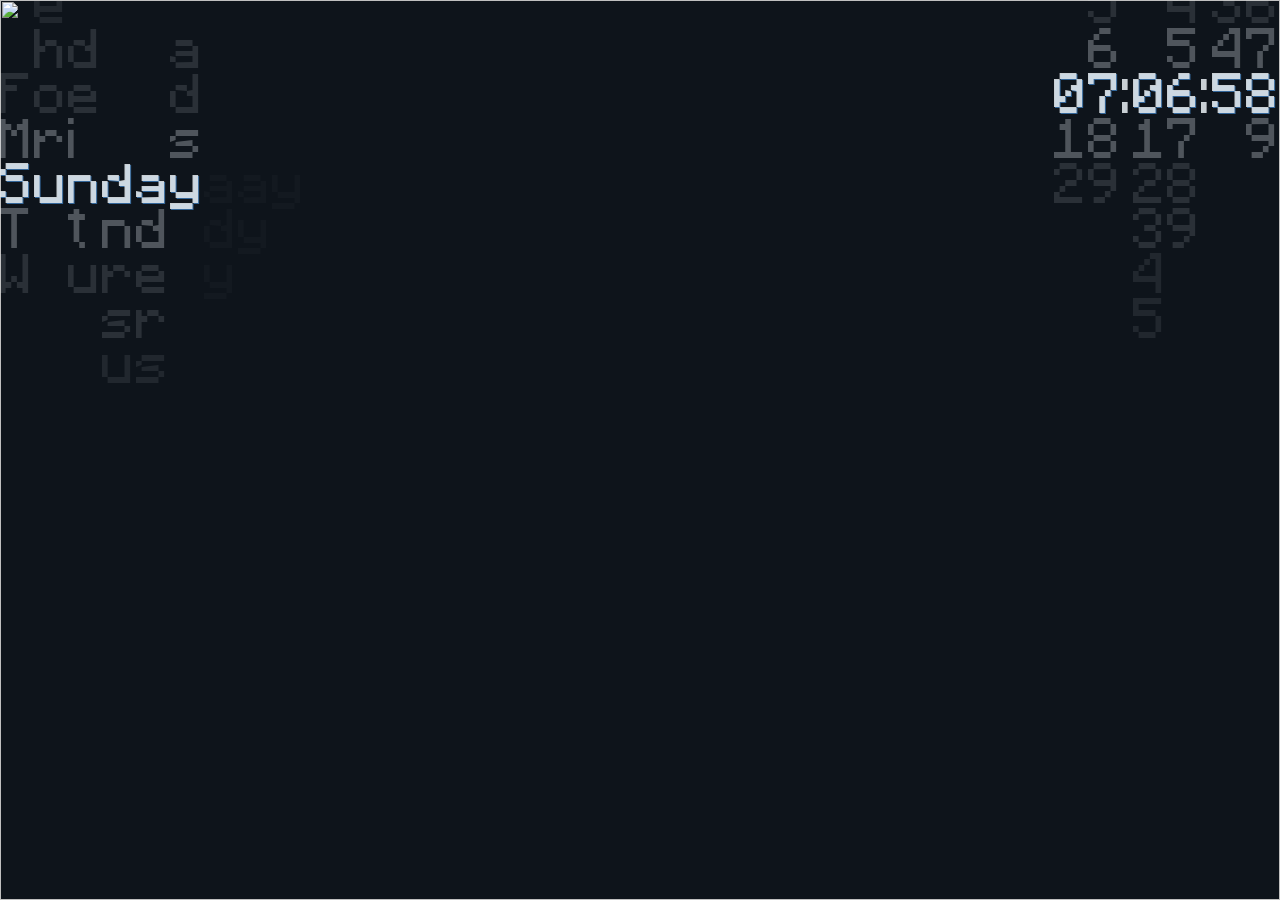
==== commit 60f4156a: "test & fix memory leak" ====
--- a/index.html
+++ b/index.html
@@ -13,16 +13,15 @@
     <div id="clockContainer"></div>
     <div id="dayContainer"></div>
 
-    <img src="" id="firstImage" alt="" />
-    <img src="" id="secondImage" alt="" />
+    <img src="" id="firstImage" alt="" decoding="async" />
+    <img src="" id="secondImage" alt="" decoding="async" />
 
     
     <script src="./suncalc.min.js"></script>
     
     <script src="./config.js"></script>
     <script src="./scripts/image.js"></script>
-    <script src="./scripts/clock.js" />
-    </script>
+    <script src="./scripts/clock.js"></script>
     <script src="./scripts/week.js"></script>
     <script src="./scripts/suncalc.js"></script>
     <script src="./scripts/main.js"></script>
--- a/main.css
+++ b/main.css
@@ -103,7 +103,6 @@
 * {
     margin: 0;
     padding: 0;
-    overflow: hidden;
 }
 
 #progress {
